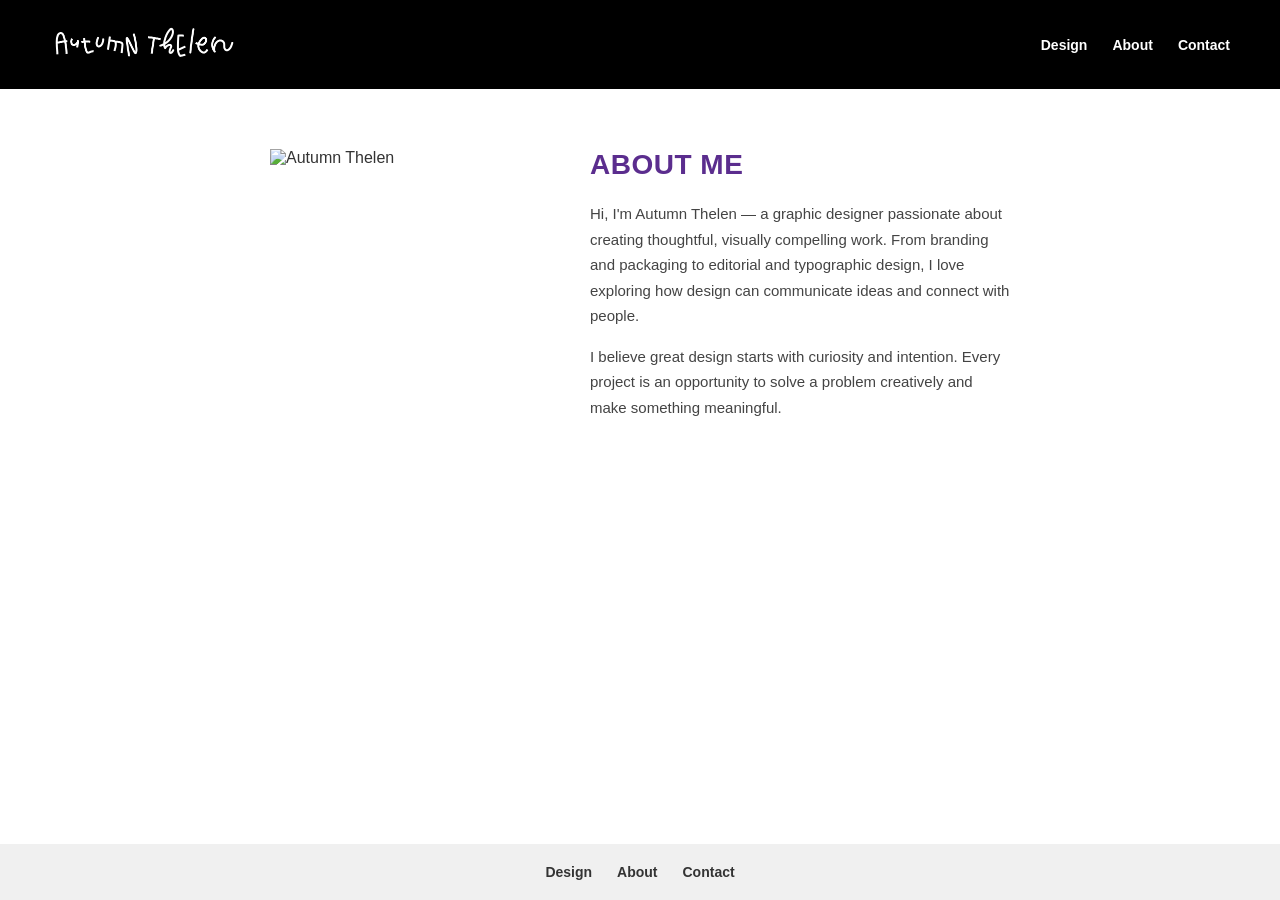
==== about.html @ 77e24e23 "adding pages and adding images to islide page" ====
<!DOCTYPE html>
<html lang="en">
<head>
    <meta charset="UTF-8">
    <meta name="viewport" content="width=device-width, initial-scale=1.0">
    <title>About | Autumn Thelen</title>
    <link rel="stylesheet" href="styles.css">
</head>
<body>
    <header class="site-header">
        <a href="index.html" class="logo">
            <img src="img/AutumnThelenLogo_Horizontal_White_Nobg.png" alt="Autumn Thelen">
        </a>
        <nav class="main-nav">
            <a href="index.html">Design</a>
            <a href="about.html">About</a>
            <a href="contact.html">Contact</a>
        </nav>
    </header>

    <main class="about-page">
        <div class="about-content">
            <div class="about-photo">
                <img src="img/about-photo.jpg" alt="Autumn Thelen">
            </div>
            <div class="about-bio">
                <h1 class="page-title">ABOUT ME</h1>
                <p>Hi, I'm Autumn Thelen — a graphic designer passionate about creating thoughtful, visually compelling work. From branding and packaging to editorial and typographic design, I love exploring how design can communicate ideas and connect with people.</p>
                <p>I believe great design starts with curiosity and intention. Every project is an opportunity to solve a problem creatively and make something meaningful.</p>
            </div>
        </div>
    </main>

    <footer class="site-footer">
        <nav class="footer-nav">
            <a href="index.html">Design</a>
            <a href="about.html">About</a>
            <a href="contact.html">Contact</a>
        </nav>
    </footer>
</body>
</html>
---- styles.css ----
/* Reset */
*, *::before, *::after {
    margin: 0;
    padding: 0;
    box-sizing: border-box;
}

html {
    scroll-behavior: smooth;
}

body {
    font-family: Arial, Helvetica, sans-serif;
    background-color: #ffffff;
    color: #333;
    min-height: 100vh;
    display: flex;
    flex-direction: column;
}

/* Header */
.site-header {
    background-color: #000000;
    display: flex;
    justify-content: space-between;
    align-items: center;
    padding: 20px 50px;
}

.logo img {
    height: 45px;
    width: auto;
}

.main-nav {
    display: flex;
    gap: 25px;
}

.main-nav a {
    color: #ffffff;
    text-decoration: none;
    font-size: 14px;
    font-weight: 700;
}

.main-nav a:hover {
    opacity: 0.8;
}

/* Main Content */
main {
    flex: 1;
    max-width: 900px;
    width: 100%;
    margin: 0 auto;
    padding: 40px 80px 60px;
}

.page-title {
    text-align: center;
    color: #5b2d8e;
    font-size: 28px;
    font-weight: 900;
    letter-spacing: 0.5px;
    margin-bottom: 30px;
}

/* Project Grid */
.project-grid {
    display: grid;
    grid-template-columns: 1fr 1fr;
    gap: 20px;
}

.project-item {
    display: block;
    overflow: hidden;
}

.project-item img {
    width: 100%;
    height: 100%;
    object-fit: cover;
    display: block;
    transition: transform 0.3s ease;
}

.project-item:hover img {
    transform: scale(1.03);
}

/* Back to Top */
.back-to-top-wrapper {
    text-align: center;
    padding: 20px 0;
}

.back-to-top {
    color: #999;
    text-decoration: none;
    font-size: 14px;
    font-weight: 700;
}

.back-to-top:hover {
    opacity: 0.7;
}

/* Footer */
.site-footer {
    background-color: #f0f0f0;
    padding: 20px 30px;
    text-align: center;
}

.footer-nav {
    display: flex;
    justify-content: center;
    gap: 25px;
}

.footer-nav a {
    color: #333;
    text-decoration: none;
    font-size: 14px;
    font-weight: 700;
}

.footer-nav a:hover {
    opacity: 0.7;
}

/* About Page */
.about-page {
    flex: 1;
    max-width: 900px;
    width: 100%;
    margin: 0 auto;
    padding: 60px 80px;
}

.about-content {
    display: flex;
    gap: 40px;
    align-items: flex-start;
}

.about-photo {
    flex-shrink: 0;
    width: 280px;
}

.about-photo img {
    width: 100%;
    display: block;
}

.about-bio .page-title {
    text-align: left;
    margin-bottom: 20px;
}

.about-bio p {
    font-size: 15px;
    line-height: 1.7;
    margin-bottom: 15px;
    color: #444;
}

/* Contact Page */
.contact-page {
    flex: 1;
    max-width: 600px;
    width: 100%;
    margin: 0 auto;
    padding: 40px 80px 60px;
}

.contact-form {
    margin-bottom: 40px;
}

.form-group {
    margin-bottom: 20px;
}

.form-group label {
    display: block;
    font-size: 13px;
    font-weight: 700;
    text-transform: uppercase;
    letter-spacing: 0.5px;
    margin-bottom: 6px;
    color: #333;
}

.form-group input,
.form-group textarea {
    width: 100%;
    padding: 10px 12px;
    font-size: 15px;
    font-family: Arial, Helvetica, sans-serif;
    border: 1px solid #ccc;
    border-radius: 3px;
    background: #fafafa;
}

.form-group input:focus,
.form-group textarea:focus {
    outline: none;
    border-color: #5b2d8e;
}

.form-submit {
    background-color: #5b2d8e;
    color: #fff;
    border: none;
    padding: 12px 30px;
    font-size: 14px;
    font-weight: 700;
    letter-spacing: 0.5px;
    cursor: pointer;
    border-radius: 3px;
}

.form-submit:hover {
    opacity: 0.9;
}

.social-links {
    display: flex;
    justify-content: center;
    gap: 25px;
    padding-top: 20px;
    border-top: 1px solid #e0e0e0;
}

.social-links a {
    color: #5b2d8e;
    text-decoration: none;
    font-size: 14px;
    font-weight: 700;
}

.social-links a:hover {
    opacity: 0.7;
}

/* Project Pages */
.project-page {
    flex: 1;
    max-width: 900px;
    width: 100%;
    margin: 0 auto;
    padding: 40px 80px 60px;
}

.project-hero {
    margin-bottom: 30px;
}

.project-hero img {
    width: 100%;
    display: block;
}

.project-description {
    margin-bottom: 40px;
}

.project-description p {
    font-size: 15px;
    line-height: 1.7;
    color: #444;
    margin-bottom: 15px;
}

.back-link {
    display: inline-block;
    color: #5b2d8e;
    text-decoration: none;
    font-size: 14px;
    font-weight: 700;
}

.back-link:hover {
    opacity: 0.7;
}

/* Project Gallery */
.project-gallery {
    display: grid;
    grid-template-columns: 1fr 1fr;
    gap: 20px;
    margin-bottom: 30px;
}

.project-gallery img {
    width: 100%;
    display: block;
    cursor: pointer;
    transition: opacity 0.2s ease;
}

.project-gallery img:hover {
    opacity: 0.8;
}

/* Behind the Scenes */
.bts-section {
    margin-top: 20px;
    margin-bottom: 40px;
}

.bts-divider {
    border: none;
    border-top: 2px solid #ddd;
    margin-bottom: 20px;
}

.bts-heading {
    text-align: center;
    color: #888;
    font-size: 16px;
    font-weight: 700;
    letter-spacing: 1px;
    margin-bottom: 25px;
}

/* Lightbox */
.lightbox-overlay {
    display: none;
    position: fixed;
    top: 0;
    left: 0;
    width: 100%;
    height: 100%;
    background: rgba(0, 0, 0, 0.85);
    z-index: 1000;
    justify-content: center;
    align-items: center;
    cursor: pointer;
}

.lightbox-overlay.active {
    display: flex;
}

.lightbox-overlay img {
    max-width: 90%;
    max-height: 90vh;
    object-fit: contain;
}

/* Responsive - single column on mobile */
@media (max-width: 600px) {
    .project-grid {
        grid-template-columns: 1fr;
    }

    .page-title {
        font-size: 22px;
    }

    .site-header {
        padding: 12px 15px;
    }

    .main-nav {
        gap: 15px;
    }

    .main-nav a {
        font-size: 13px;
    }

    .about-page {
        padding: 30px 20px;
    }

    .about-content {
        flex-direction: column;
        align-items: center;
    }

    .about-photo {
        width: 200px;
    }

    .about-bio .page-title {
        text-align: center;
    }

    .contact-page {
        padding: 30px 20px 40px;
    }

    .project-page {
        padding: 30px 20px 40px;
    }

    .project-gallery {
        grid-template-columns: 1fr;
    }
}
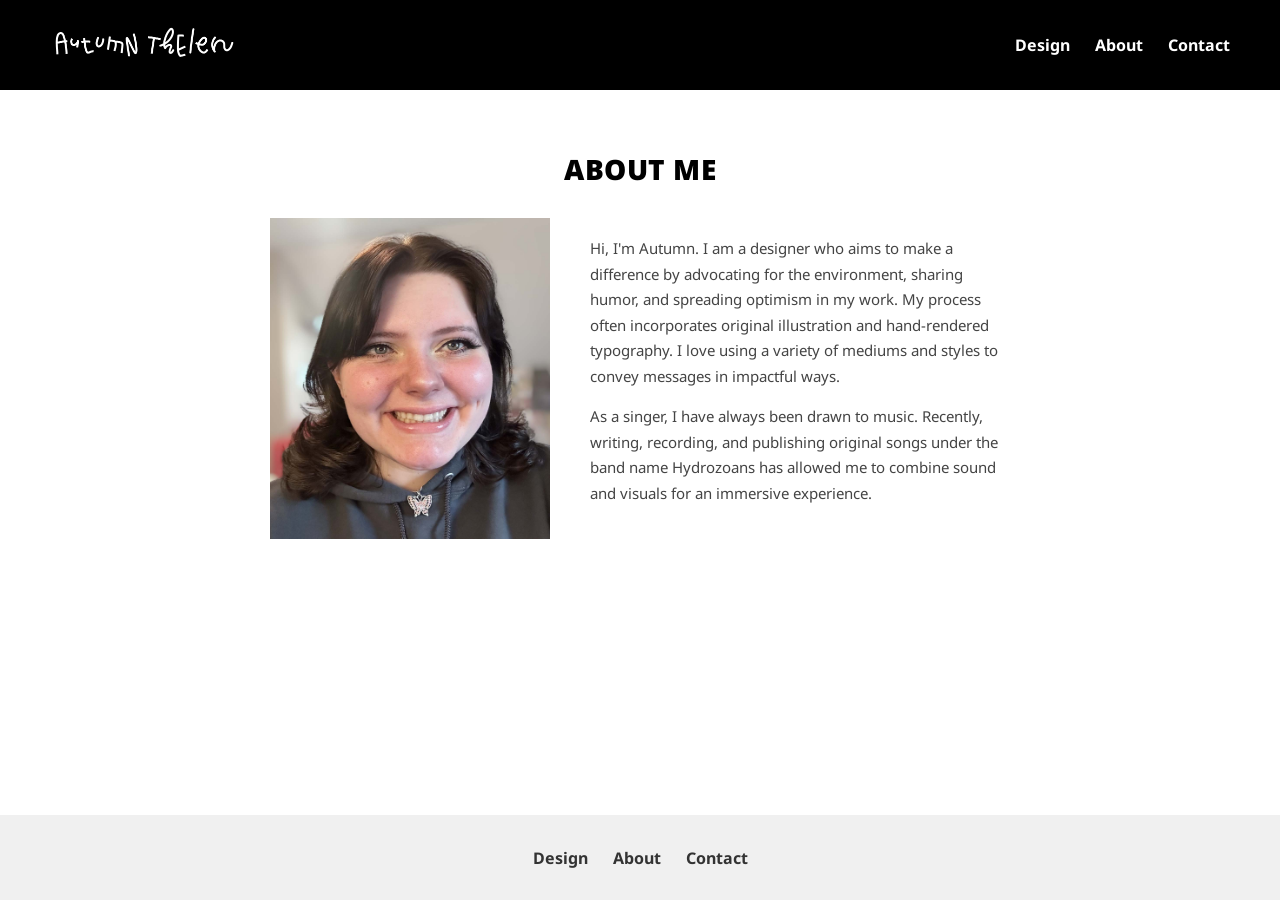
==== commit b8107b83: "Update project pages, add new content, and optimize images Co-Authored-By: Claude Sonnet 4.6 <norepl" ====
--- a/about.html
+++ b/about.html
@@ -19,14 +19,14 @@
     </header>
 
     <main class="about-page">
+        <h1 class="page-title about-title">ABOUT ME</h1>
         <div class="about-content">
             <div class="about-photo">
-                <img src="img/about-photo.jpg" alt="Autumn Thelen">
+                <img src="img/about/picofme.jpg" alt="Autumn Thelen">
             </div>
             <div class="about-bio">
-                <h1 class="page-title">ABOUT ME</h1>
-                <p>Hi, I'm Autumn Thelen — a graphic designer passionate about creating thoughtful, visually compelling work. From branding and packaging to editorial and typographic design, I love exploring how design can communicate ideas and connect with people.</p>
-                <p>I believe great design starts with curiosity and intention. Every project is an opportunity to solve a problem creatively and make something meaningful.</p>
+                <p>Hi, I'm Autumn. I am a designer who aims to make a difference by advocating for the environment, sharing humor, and spreading optimism in my work. My process often incorporates original illustration and hand-rendered typography. I love using a variety of mediums and styles to convey messages in impactful ways.</p>
+                <p>As a singer, I have always been drawn to music. Recently, writing, recording, and publishing original songs under the band name Hydrozoans has allowed me to combine sound and visuals for an immersive experience.</p>
             </div>
         </div>
     </main>
--- a/styles.css
+++ b/styles.css
@@ -1,3 +1,5 @@
+@import url('https://fonts.googleapis.com/css2?family=Google+Sans:ital,opsz,wght@0,17..18,400..700;1,17..18,400..700&family=Noto+Sans:ital,wght@0,100..900;1,100..900&display=swap');
+
 /* Reset */
 *, *::before, *::after {
     margin: 0;
@@ -10,7 +12,7 @@
 }
 
 body {
-    font-family: Arial, Helvetica, sans-serif;
+    font-family: 'Google Sans', 'Noto Sans', Arial, sans-serif;
     background-color: #ffffff;
     color: #333;
     min-height: 100vh;
@@ -40,7 +42,7 @@
 .main-nav a {
     color: #ffffff;
     text-decoration: none;
-    font-size: 14px;
+    font-size: 16px;
     font-weight: 700;
 }
 
@@ -54,7 +56,7 @@
     max-width: 900px;
     width: 100%;
     margin: 0 auto;
-    padding: 40px 80px 60px;
+    padding: 40px 80px 0;
 }
 
 .page-title {
@@ -76,12 +78,13 @@
 .project-item {
     display: block;
     overflow: hidden;
+    aspect-ratio: 1;
 }
 
 .project-item img {
     width: 100%;
     height: 100%;
-    object-fit: cover;
+    object-fit: contain;
     display: block;
     transition: transform 0.3s ease;
 }
@@ -90,10 +93,46 @@
     transform: scale(1.03);
 }
 
-/* Back to Top */
+/* Prev / Next / Back to Top navigation */
+.project-nav {
+    display: grid;
+    grid-template-columns: 1fr 1fr 1fr;
+    align-items: center;
+    max-width: 900px;
+    width: 100%;
+    margin: 0 auto;
+    padding: 25px 80px 30px;
+}
+
+.project-nav-link {
+    color: #333;
+    text-decoration: none;
+    font-size: 14px;
+    font-weight: 700;
+    letter-spacing: 0.3px;
+}
+
+.project-nav-link:hover {
+    color: #000;
+}
+
+.project-nav-top {
+    color: #999;
+    text-align: center;
+}
+
+.project-nav-top:hover {
+    color: #666;
+}
+
+.project-nav-link:last-child {
+    text-align: right;
+}
+
+/* Homepage back to top */
 .back-to-top-wrapper {
     text-align: center;
-    padding: 20px 0;
+    padding: 25px 0 30px;
 }
 
 .back-to-top {
@@ -101,17 +140,38 @@
     text-decoration: none;
     font-size: 14px;
     font-weight: 700;
+    letter-spacing: 0.3px;
 }
 
 .back-to-top:hover {
-    opacity: 0.7;
+    color: #666;
+}
+
+@media (max-width: 600px) {
+    .project-nav {
+        padding: 20px 20px 25px;
+    }
+}
+
+/* Large desktop - 3 column grid */
+@media (min-width: 1200px) {
+    main {
+        max-width: 1200px;
+    }
+
+    .project-grid {
+        grid-template-columns: 1fr 1fr 1fr;
+    }
 }
 
 /* Footer */
 .site-footer {
     background-color: #f0f0f0;
-    padding: 20px 30px;
-    text-align: center;
+    min-height: 85px;
+    display: flex;
+    align-items: center;
+    justify-content: center;
+    padding: 0 30px;
 }
 
 .footer-nav {
@@ -123,7 +183,7 @@
 .footer-nav a {
     color: #333;
     text-decoration: none;
-    font-size: 14px;
+    font-size: 16px;
     font-weight: 700;
 }
 
@@ -143,7 +203,7 @@
 .about-content {
     display: flex;
     gap: 40px;
-    align-items: flex-start;
+    align-items: center;
 }
 
 .about-photo {
@@ -156,9 +216,9 @@
     display: block;
 }
 
-.about-bio .page-title {
-    text-align: left;
-    margin-bottom: 20px;
+.about-title {
+    color: #000;
+    margin-bottom: 30px;
 }
 
 .about-bio p {
@@ -169,12 +229,51 @@
 }
 
 /* Contact Page */
+.contact-title {
+    color: #000;
+    margin-bottom: 20px;
+}
+
+.contact-intro {
+    font-size: 15px;
+    line-height: 1.7;
+    color: #444;
+    margin-bottom: 30px;
+    text-align: center;
+}
+
+.contact-links {
+    display: flex;
+    flex-direction: column;
+    align-items: center;
+    gap: 12px;
+}
+
+.contact-links a {
+    display: inline-block;
+    background-color: transparent;
+    color: #000;
+    border: 2px solid #000;
+    text-decoration: none;
+    font-size: 14px;
+    font-weight: 700;
+    padding: 12px 30px;
+    border-radius: 25px;
+    letter-spacing: 0.5px;
+    transition: background-color 0.2s ease, color 0.2s ease;
+}
+
+.contact-links a:hover {
+    background-color: #000;
+    color: #fff;
+}
+
 .contact-page {
     flex: 1;
     max-width: 600px;
     width: 100%;
     margin: 0 auto;
-    padding: 40px 80px 60px;
+    padding: 40px 80px 50px;
 }
 
 .contact-form {
@@ -200,7 +299,7 @@
     width: 100%;
     padding: 10px 12px;
     font-size: 15px;
-    font-family: Arial, Helvetica, sans-serif;
+    font-family: 'Google Sans', 'Noto Sans', Arial, sans-serif;
     border: 1px solid #ccc;
     border-radius: 3px;
     background: #fafafa;
@@ -341,6 +440,8 @@
     justify-content: center;
     align-items: center;
     cursor: pointer;
+    padding: 0 10px;
+    box-sizing: border-box;
 }
 
 .lightbox-overlay.active {
@@ -348,9 +449,870 @@
 }
 
 .lightbox-overlay img {
-    max-width: 90%;
+    max-width: 80%;
     max-height: 90vh;
     object-fit: contain;
+}
+
+.lightbox-close {
+    position: absolute;
+    top: 20px;
+    right: 25px;
+    background: none;
+    border: none;
+    color: #fff;
+    font-size: 40px;
+    line-height: 1;
+    cursor: pointer;
+    opacity: 0.75;
+    padding: 5px 10px;
+}
+
+.lightbox-close:hover {
+    opacity: 1;
+}
+
+.lightbox-prev,
+.lightbox-next {
+    position: absolute;
+    top: 50%;
+    transform: translateY(-50%);
+    background: none;
+    border: none;
+    color: #fff;
+    font-size: 48px;
+    font-weight: 700;
+    line-height: 1;
+    cursor: pointer;
+    opacity: 0.75;
+    padding: 10px 15px;
+    text-shadow: 0 0 8px rgba(0, 0, 0, 0.6);
+}
+
+.lightbox-prev {
+    left: 20px;
+}
+
+.lightbox-next {
+    right: 20px;
+}
+
+.lightbox-prev:hover,
+.lightbox-next:hover {
+    opacity: 1;
+}
+
+/* ======================== */
+/* Yodeling Wiki Page       */
+/* ======================== */
+
+.yw-main {
+    flex: 1;
+    display: flex;
+    flex-direction: column;
+    max-width: none;
+    width: 100%;
+    margin: 0;
+    padding: 0;
+}
+
+.yw-wrap {
+    max-width: 900px;
+    width: 100%;
+    margin: 0 auto;
+    padding: 0 70px;
+    margin-bottom: 30px;
+}
+
+.yw-title {
+    color: #000;
+    margin-top: 50px;
+    margin-bottom: 30px;
+}
+
+/* Top image grid: physicalwiki (large left) + 2 stacked right */
+.yw-top-grid {
+    display: grid;
+    grid-template-columns: 2fr 1fr;
+    grid-template-rows: 1fr 1fr;
+    gap: 12px;
+}
+
+.yw-top-main {
+    grid-row: 1 / 3;
+    width: 100%;
+    height: 100%;
+    object-fit: cover;
+    display: block;
+}
+
+.yw-top-grid img:not(.yw-top-main) {
+    width: 100%;
+    display: block;
+    object-fit: cover;
+    height: 100%;
+}
+
+/* Description text (full width) */
+.yw-description p {
+    font-size: 14px;
+    line-height: 1.7;
+    color: #333;
+    margin-bottom: 12px;
+}
+
+/* Dark full-bleed image section */
+.yw-dark-section {
+    background-color: #000;
+    padding: 50px 0;
+}
+
+.yw-dark-wrap {
+    display: flex;
+    flex-direction: column;
+    gap: 6px;
+    margin-bottom: 0;
+}
+
+/* Three-column image row — equal height, proportional widths, no crop */
+.yw-three-col {
+    display: grid;
+    grid-template-columns: 420fr 420fr 997fr;
+    gap: 4px;
+}
+
+.yw-three-col img {
+    width: 100%;
+    display: block;
+}
+
+/* Two-column image rows */
+.yw-two-col {
+    display: grid;
+    grid-template-columns: 1fr 1fr;
+    gap: 6px;
+}
+
+.yw-two-col img {
+    width: 100%;
+    display: block;
+}
+
+/* Chest/songlyrics — proportional columns guarantee exact equal height */
+.yw-equal-row {
+    grid-template-columns: 931fr 949fr;
+}
+
+/* Full-width single image */
+.yw-full {
+    width: 100%;
+    display: block;
+}
+
+/* Yodeling Wiki — mobile */
+@media (max-width: 600px) {
+    .yw-wrap {
+        padding: 0 20px;
+        margin-bottom: 20px;
+    }
+
+    .yw-top-grid {
+        grid-template-columns: 1fr;
+        grid-template-rows: auto;
+    }
+
+    .yw-top-main {
+        grid-row: auto;
+        height: auto;
+    }
+
+    .yw-top-grid img:not(.yw-top-main) {
+        height: auto;
+    }
+
+    .yw-two-col {
+        grid-template-columns: 1fr;
+    }
+}
+
+/* ======================== */
+/* ISlide Page              */
+/* ======================== */
+
+.is-main {
+    flex: 1;
+    display: flex;
+    flex-direction: column;
+    max-width: none;
+    width: 100%;
+    margin: 0;
+    padding: 0;
+}
+
+.is-wrap {
+    max-width: 900px;
+    width: 100%;
+    margin: 0 auto;
+    padding: 0 80px;
+}
+
+/* Logo */
+.is-logo {
+    text-align: center;
+    padding-top: 50px;
+    margin-bottom: 4px;
+}
+
+.is-logo img {
+    max-width: 320px;
+    width: 100%;
+    display: inline-block;
+}
+
+/* Title */
+.is-title {
+    text-align: center;
+    font-size: 28px;
+    font-weight: 900;
+    color: #000;
+    letter-spacing: 0.5px;
+    margin-bottom: 50px;
+}
+
+/* Real slides (below title) */
+.is-realslides {
+    margin-bottom: 50px;
+}
+
+.is-realslides img {
+    width: 100%;
+    display: block;
+}
+
+/* Hero */
+.is-hero {
+    display: grid;
+    grid-template-columns: 1fr 1fr;
+    gap: 40px;
+    align-items: start;
+    margin-bottom: 35px;
+}
+
+.is-hero-text p {
+    font-size: 14px;
+    line-height: 1.7;
+    color: #333;
+    margin-bottom: 12px;
+}
+
+.is-hero-img img {
+    width: 100%;
+    display: block;
+}
+
+/* Dark full-bleed icons section */
+.is-dark-icons {
+    background-color: #000;
+    padding: 50px 0;
+    margin-bottom: 50px;
+}
+
+/* Icons grid */
+.is-icons-grid {
+    display: grid;
+    grid-template-columns: repeat(4, 1fr);
+    gap: 15px;
+}
+
+.is-icons-grid img {
+    width: 100%;
+    display: block;
+}
+
+/* Social post + type treatments */
+.is-lower {
+    display: grid;
+    grid-template-columns: 1fr 1fr;
+    column-gap: 30px;
+    row-gap: 15px;
+    margin-bottom: 50px;
+}
+
+.is-social {
+    grid-column: 1;
+    grid-row: 1 / 3;
+}
+
+.is-social img {
+    width: 100%;
+    height: 100%;
+    display: block;
+    object-fit: contain;
+    object-position: top left;
+}
+
+.is-type {
+    width: 100%;
+    display: block;
+}
+
+/* Bottom images */
+.is-bottom {
+    display: flex;
+    flex-direction: column;
+    gap: 20px;
+    padding-bottom: 25px;
+}
+
+.is-bottom img {
+    width: 100%;
+    display: block;
+}
+
+/* ISlide — tablet */
+@media (max-width: 768px) {
+    .is-lower {
+        grid-template-columns: 1fr;
+    }
+
+    .is-social {
+        grid-row: auto;
+    }
+
+    .is-type {
+        grid-column: 1;
+    }
+}
+
+/* ISlide — mobile */
+@media (max-width: 600px) {
+    .is-wrap {
+        padding: 0 20px;
+    }
+
+    .is-logo {
+        padding-top: 30px;
+    }
+
+    .is-hero {
+        grid-template-columns: 1fr;
+    }
+
+    .is-dark-icons {
+        padding: 30px 0;
+    }
+
+    .is-icons-grid {
+        grid-template-columns: repeat(3, 1fr);
+        gap: 10px;
+    }
+}
+
+/* ======================== */
+/* Corpse Bloom Page        */
+/* ======================== */
+
+.cb-main {
+    flex: 1;
+    display: flex;
+    flex-direction: column;
+    max-width: none;
+    width: 100%;
+    margin: 0;
+    padding: 0;
+}
+
+.cb-wrap {
+    max-width: 900px;
+    width: 100%;
+    margin: 0 auto;
+    padding: 40px 80px 0;
+}
+
+.cb-wrap-pt {
+    padding-top: 50px;
+    padding-bottom: 50px;
+}
+
+.cb-page-title {
+    color: #000;
+    line-height: 1.2;
+    margin-bottom: 30px;
+}
+
+/* Hero */
+.cb-hero {
+    display: grid;
+    grid-template-columns: 3fr 2fr;
+    gap: 20px;
+    margin-bottom: 25px;
+    align-items: start;
+}
+
+.cb-hero img {
+    width: 100%;
+    display: block;
+}
+
+/* Description */
+.cb-description {
+    margin-bottom: 35px;
+}
+
+.cb-description p {
+    font-size: 14px;
+    line-height: 1.7;
+    color: #333;
+    margin-bottom: 12px;
+}
+
+/* Installation image */
+.cb-fullbleed {
+    width: 100%;
+    line-height: 0;
+    margin-top: 10px;
+    margin-bottom: 0;
+}
+
+.cb-fullbleed img {
+    width: 100%;
+    display: block;
+}
+
+/* Three-image row — dark full-bleed */
+.cb-dark-row {
+    background-color: #000;
+    padding: 50px 0;
+    margin-top: 35px;
+}
+
+.cb-dark-row-inner {
+    display: grid;
+    grid-template-columns: repeat(3, 1fr);
+    gap: 12px;
+    max-width: 900px;
+    width: 100%;
+    margin: 0 auto;
+    padding: 0 80px;
+}
+
+.cb-dark-row img {
+    width: 100%;
+    display: block;
+}
+
+/* Listen Here heading */
+.cb-listen-heading {
+    text-align: center;
+    font-size: 26px;
+    font-weight: 900;
+    color: #000;
+    margin-bottom: 50px;
+}
+
+.cb-listen-link {
+    color: inherit;
+    text-decoration: none;
+    border-bottom: 3px solid #000;
+    padding-bottom: 2px;
+}
+
+.cb-listen-link:hover {
+    opacity: 0.6;
+}
+
+/* Listen section */
+.cb-listen {
+    display: grid;
+    grid-template-columns: 1fr 1fr;
+    gap: 30px;
+    margin-bottom: 20px;
+    align-items: start;
+}
+
+.cb-col-label {
+    font-size: 13px;
+    font-weight: 700;
+    color: #555;
+    margin-bottom: 10px;
+}
+
+.cb-media-link {
+    display: block;
+}
+
+.cb-media-link:hover img {
+    opacity: 0.8;
+}
+
+.cb-podcast img {
+    width: 100%;
+    display: block;
+    transition: opacity 0.2s ease;
+}
+
+/* Tracks grid */
+.cb-tracks-grid {
+    display: grid;
+    grid-template-columns: 1fr 1fr;
+    gap: 25px;
+}
+
+.cb-track img {
+    width: 100%;
+    display: block;
+    margin-bottom: 4px;
+    transition: opacity 0.2s ease;
+}
+
+.cb-track-embed {
+    position: relative;
+    aspect-ratio: 1;
+    width: 100%;
+}
+
+.cb-track-embed iframe {
+    position: absolute;
+    top: 0;
+    left: 0;
+    width: 100%;
+    height: 100%;
+    border: 0;
+}
+
+.cb-track-name {
+    font-size: 12px;
+    color: #444;
+    line-height: 1.3;
+}
+
+/* Bandcamp link */
+.cb-bandcamp-wrap {
+    text-align: center;
+    padding: 20px 0 50px;
+}
+
+.cb-bandcamp-link {
+    font-size: inherit;
+    font-weight: 900;
+    color: #000;
+    text-decoration: none;
+    border-bottom: 3px solid #000;
+    padding-bottom: 2px;
+}
+
+.cb-bandcamp-link:hover {
+    opacity: 0.6;
+}
+
+/* Behind the Scenes */
+.cb-bts {
+    background-color: #111;
+    color: #fff;
+    text-align: center;
+    padding: 50px 40px 50px;
+}
+
+.cb-bts-heading {
+    font-size: 28px;
+    font-weight: 900;
+    color: #fff;
+    margin-bottom: 50px;
+}
+
+.cb-bts-credits {
+    font-size: 13px;
+    line-height: 1.7;
+    color: #fff;
+    white-space: nowrap;
+    margin: 0 auto 8px;
+}
+
+.cb-instagram-btn {
+    display: inline-block;
+    margin-top: 0;
+    margin-bottom: 50px;
+    border: 2px solid #fff;
+    color: #fff;
+    text-decoration: none;
+    font-size: 16px;
+    font-weight: 700;
+    padding: 14px 50px;
+    border-radius: 25px;
+    letter-spacing: 0.5px;
+    transition: background-color 0.2s ease, color 0.2s ease;
+}
+
+.cb-instagram-btn:hover {
+    background-color: #fff;
+    color: #000;
+}
+
+/* ======================== */
+/* Grocery Packaging Page   */
+/* ======================== */
+
+.gp-main {
+    flex: 1;
+    display: flex;
+    flex-direction: column;
+    max-width: none;
+    width: 100%;
+    margin: 0;
+    padding: 0;
+}
+
+.gp-wrap {
+    max-width: 900px;
+    width: 100%;
+    margin: 0 auto;
+    padding: 0 80px 35px;
+}
+
+.gp-title {
+    color: #000;
+    margin-top: 30px;
+    margin-bottom: 30px;
+}
+
+.gp-hero-img {
+    margin-bottom: 25px;
+}
+
+.gp-hero-img img {
+    width: 100%;
+    display: block;
+}
+
+.gp-description p {
+    font-size: 14px;
+    line-height: 1.7;
+    color: #333;
+    margin-bottom: 12px;
+}
+
+.gp-dark-section {
+    background-color: #000;
+    padding: 50px 0;
+}
+
+.gp-dark-wrap {
+    max-width: 900px;
+    width: 100%;
+    margin: 0 auto;
+    padding: 0 80px;
+    display: flex;
+    flex-direction: column;
+    gap: 6px;
+}
+
+.gp-two-col {
+    display: grid;
+    grid-template-columns: 1fr 1fr;
+    gap: 6px;
+}
+
+.gp-two-col img {
+    width: 100%;
+    display: block;
+}
+
+.gp-four-col {
+    display: grid;
+    grid-template-columns: 1fr 0.64fr 1.59fr;
+    gap: 6px;
+}
+
+.gp-four-col > img {
+    width: 100%;
+    height: 100%;
+    display: block;
+    object-fit: cover;
+    object-position: bottom;
+}
+
+.gp-four-col .gp-stacked {
+    display: grid;
+    grid-template-rows: 1fr 1fr;
+    gap: 6px;
+    min-height: 0;
+}
+
+.gp-stacked img {
+    width: 100%;
+    height: 100%;
+    display: block;
+    object-fit: contain;
+}
+
+/* ======================== */
+/* Electrical Box Page      */
+/* ======================== */
+
+.eb-main {
+    flex: 1;
+    max-width: 900px;
+    width: 100%;
+    margin: 0 auto;
+    padding: 0 80px 20px;
+}
+
+.eb-title {
+    color: #000;
+    margin-top: 30px;
+    margin-bottom: 30px;
+}
+
+.eb-top {
+    display: grid;
+    grid-template-columns: 1fr 1.5fr;
+    gap: 12px;
+    align-items: stretch;
+    margin-bottom: 12px;
+}
+
+.eb-left {
+    display: flex;
+    flex-direction: column;
+}
+
+.eb-left > img {
+    width: 100%;
+    display: block;
+    margin-bottom: 20px;
+}
+
+.eb-right img {
+    width: 100%;
+    height: 100%;
+    object-fit: cover;
+    object-position: center;
+    display: block;
+}
+
+.eb-description p {
+    font-family: 'Google Sans', 'Noto Sans', Arial, sans-serif;
+    font-size: 14px;
+    line-height: 1.7;
+    color: #333;
+    margin-bottom: 12px;
+}
+
+.eb-description p:last-child {
+    margin-bottom: 0;
+}
+
+.eb-bottom {
+    margin-top: 0;
+}
+
+.eb-bottom img {
+    width: 100%;
+    display: block;
+}
+
+/* Electrical Box — mobile */
+@media (max-width: 600px) {
+    .eb-main {
+        padding: 0 20px 25px;
+    }
+
+    .eb-top {
+        grid-template-columns: 1fr;
+    }
+
+    .eb-right img {
+        height: auto;
+    }
+}
+
+/* Grocery Packaging — mobile */
+@media (max-width: 600px) {
+    .gp-wrap {
+        padding: 0 20px 25px;
+    }
+
+    .gp-dark-wrap {
+        padding: 0 20px;
+    }
+
+    .gp-two-col {
+        grid-template-columns: 1fr;
+    }
+
+    .gp-four-col {
+        grid-template-columns: 1fr 1fr;
+    }
+
+    .gp-four-col .gp-stacked {
+        grid-column: span 2;
+    }
+}
+
+/* ======================== */
+/* Design Connects Page     */
+/* ======================== */
+
+.dc-main {
+    flex: 1;
+    max-width: 900px;
+    width: 100%;
+    margin: 0 auto;
+    padding: 0 80px 20px;
+}
+
+.dc-title {
+    color: #000;
+    margin-top: 30px;
+    margin-bottom: 30px;
+}
+
+.dc-images {
+    display: grid;
+    grid-template-columns: 1fr 1fr;
+    gap: 12px;
+    margin-bottom: 25px;
+}
+
+.dc-images img {
+    width: 100%;
+    height: 100%;
+    object-fit: cover;
+    display: block;
+}
+
+.dc-outlined {
+    outline: 0.75px solid #ccc;
+}
+
+.dc-description p {
+    font-family: 'Google Sans', 'Noto Sans', Arial, sans-serif;
+    font-size: 14px;
+    line-height: 1.7;
+    color: #333;
+    margin-bottom: 12px;
+}
+
+.dc-description p:last-child {
+    margin-bottom: 0;
+}
+
+/* Design Connects — mobile */
+@media (max-width: 600px) {
+    .dc-main {
+        padding: 0 20px 20px;
+    }
+
+    .dc-images {
+        grid-template-columns: 1fr;
+    }
+}
+
+/* Corpse Bloom — tablet */
+@media (max-width: 768px) {
+    .cb-listen {
+        grid-template-columns: 1fr;
+    }
 }
 
 /* Responsive - single column on mobile */
@@ -403,4 +1365,50 @@
     .project-gallery {
         grid-template-columns: 1fr;
     }
-}
+
+    /* Corpse Bloom mobile */
+    .cb-wrap {
+        padding: 30px 20px 0;
+    }
+
+    .cb-wrap-pt {
+        padding-bottom: 40px;
+    }
+
+    .cb-hero {
+        grid-template-columns: 1fr;
+    }
+
+    .cb-dark-row {
+        padding: 30px 0;
+    }
+
+    .cb-dark-row-inner {
+        grid-template-columns: 1fr 1fr;
+        gap: 8px;
+        padding: 0 20px;
+    }
+
+    .cb-dark-row img:last-child {
+        grid-column: 1 / -1;
+        width: 50%;
+        margin: 0 auto;
+        display: block;
+    }
+
+    .cb-listen-heading {
+        font-size: 22px;
+    }
+
+    .cb-bts {
+        padding: 40px 25px 35px;
+    }
+
+    .cb-bts-heading {
+        font-size: 22px;
+    }
+
+    .cb-bts-credits {
+        white-space: normal;
+    }
+}
